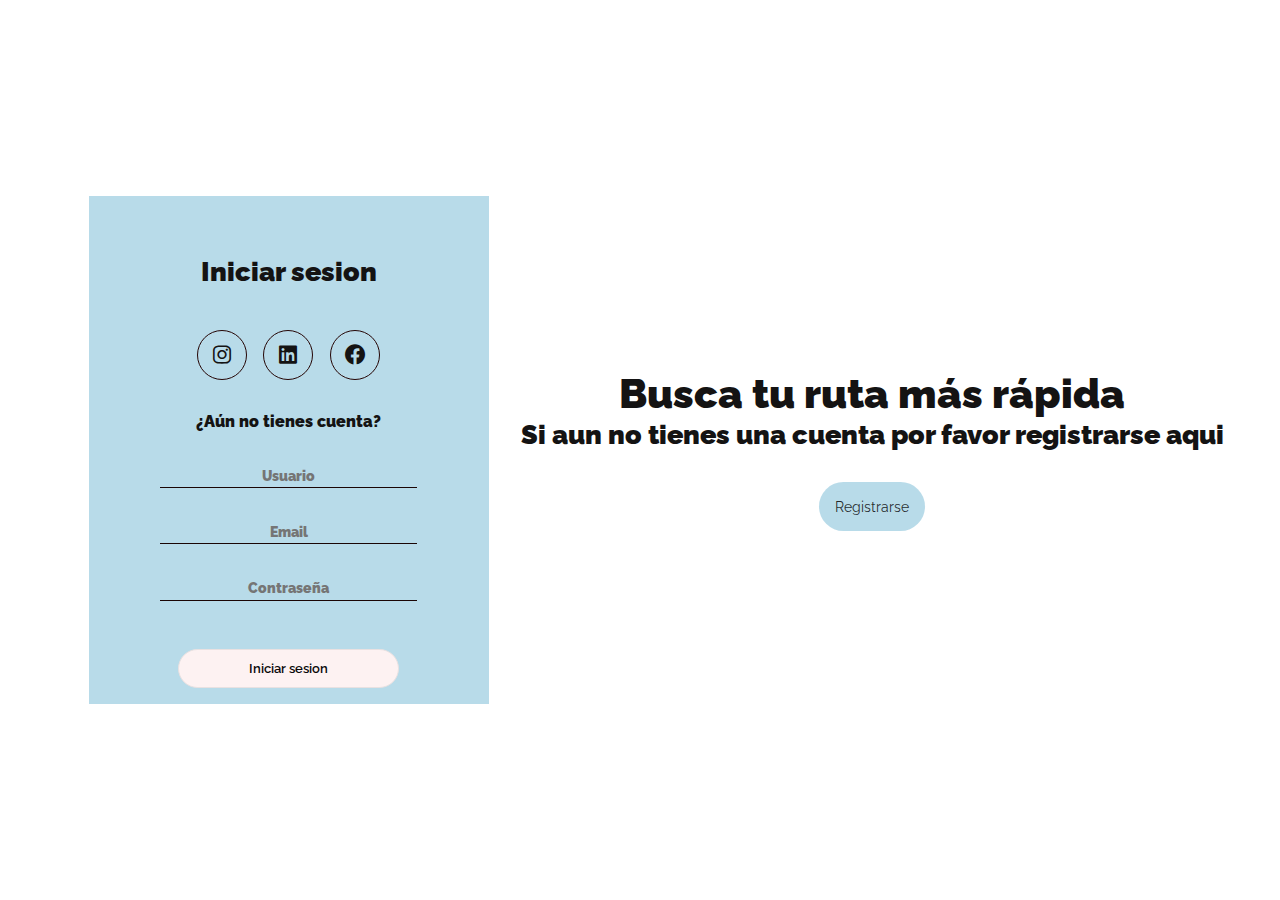
==== Fronted/index.html @ 0e1de73a "Fronted" ====
<!DOCTYPE html>
<html lang="en">

<head>
    <meta charset="UTF-8">
    <meta http-equiv="X-UA-Compatible" content="IE=edge">
    <meta name="viewport" content="width=device-width, initial-scale=1.0">
    <link rel="stylesheet" type="text/css" href="CSS/estilos.css">
    <link rel="preconnect" href="https://fonts.googleapis.com">
    <link rel="preconnect" href="https://fonts.gstatic.com" crossorigin>
    <link href="https://fonts.googleapis.com/css2?family=Raleway&display=swap" rel="stylesheet">
    <link href='https://unpkg.com/boxicons@2.1.2/css/boxicons.min.css' rel='stylesheet'>
    <title>Rutas Logisticas</title>
</head>

<body>
    <div class="container-form sing-up">
        <div class="welcome-back">
            <div class="message">
                <h2>Bienvenido</h2>
                <p>Si ya tienes una cuenta por favor inicia sesion aqui</p>
                <button class="sing-up-btn">
                    Iniciar sesion
                </button>
            </div>
        </div>
        <form class="formulario">
            <h2 class="create-account">Crear una cuenta</h2>
            <div class="iconos">
                <div class="border-icon">
                    <i class='bx bxl-instagram'></i>
                </div>
                <div class="border-icon">
                    <i class='bx bxl-linkedin-square' ></i>
                </div>
                <div class="border-icon">
                    <i class='bx bxl-facebook-circle' ></i>
                </div>
            </div>
            <p class="cuenta-gratis">Crear una cuenta</p>
            <input type="text" placeholder="Nombre">
            <input type="email" placeholder="Email">
            <input type="password" placeholder="Contraseña">
            <input type="button" value="Registrarse">
        </form>
    </div>
    <div class="container-form sing-in"></div>
        <form class="formulario">
            <h2 class="create-account">Iniciar sesion</h2>
            <div class="iconos">
                <div class="border-icon">
                    <i class='bx bxl-instagram'></i>
                </div>
                <div class="border-icon">
                    <i class='bx bxl-linkedin-square' ></i>
                </div>
                <div class="border-icon">
                    <i class='bx bxl-facebook-circle' ></i>
                </div>
            </div>
            <p class="cuenta-gratis">¿Aún no tienes cuenta?</p>
            <input type="text" placeholder="Usuario">
            <input type="email" placeholder="Email">
            <input type="password" placeholder="Contraseña">
            <input type="button" value="Iniciar sesion">
        </form>
        <div class="welcome-back">
            <div class="message">
                <h2>Busca tu ruta más rápida</h2>
                <p>Si aun no tienes una cuenta por favor registrarse aqui</p>
                <button class="sing-in-btn">Registrarse</button>
            </div>
        </div>
    </div>
</body>

</html>
---- Fronted/CSS/estilos.css ----
*{
    margin: 0;
    padding: 0;
    box-sizing: border-box;
    font-family: 'Raleway', sans-serif;
    font-weight: bolder;
}
body{
    height: 100vh;
    display: flex;
    align-items: center;
    justify-content: center;
    background-image: url(/img/fondo.jpg);
    background-repeat: no-repeat;
    background-size: cover;
    color: rgb(20, 19, 19);
}
.container-form{
    width:  90%;
    height: 90vh;
    display: flex;
    justify-content: space-around;
    transition: all .5s ease-out;
}
.welcome-back{
    display: flex;
    align-items: center;
    text-align: center;
}
.message{
    padding: 1rem;
}
.message{
    font-size: 1.7rem;
    padding: 1rem 0;
}
.message button {
    padding: 1rem;
    font-weight: 400;
    background-color: rgba(137, 195, 218, 0.6);
    border-radius: 2rem;
    border: none;
    outline: none;
    cursor: pointer;
    font-size: .9rem;
    margin-top: 2rem;
    transition: all .3s ease-in;
    color: rgba(8, 8, 8, 0.849);
}
.message button:hover{
    background-color: rgba(137, 195, 218);
}
.formulario{
    width: 400px;
    padding: 1rem;
    margin: 2rem;
    background-color: rgba(137, 195, 218, 0.6);
    text-align: center;
}
.create-account{
    padding: 2.7rem 0;
    font-size: 1.7rem;
}
.iconos{
    width: 200px;
    display: flex;
    justify-content: space-around;
    margin: auto;
}
.border-icon{
    height: 20px;
    width: 20px;
    display: flex;
    align-items: center;
    justify-content: center;
    padding: 1.5rem;
    border: solid thin rgb(37, 5, 5);
    border-radius: 50%;
    font-size: 1.5rem;
    transition: all .3s ease-in;
}
.border-icon:hover{
    background-color: rgba(4, 10, 17, 0.171);
    cursor: pointer;
}
.cuenta-gratis{
    padding: 2rem 0;
}
.formulario input{
    width: 70%;
    display: block;
    margin: auto;
    margin-bottom: 2rem;
    background-color: transparent;
    border: none;
    border-bottom: rgb(26, 5, 5) thin solid;
    text-align: center;
    outline: none;
    padding: .2rem 0;
    font-size: .9rem;
    color: rgb(7, 4, 4);
}
.formulario input[type="button"]{
    width: 60%;
    margin: auto;
    border:  solid thin rgb(233, 225, 225);
    padding: .7rem;
    border-radius: 2rem;
    background-color: rgb(253, 242, 242);
    font-weight: 600;
    margin-top: 3rem;
    font-size: .8rem;
    cursor: pointer;
    color: rgb(10, 9, 9);
}
.container-form{
    position: absolute;
    opacity: 0;
    visibility: hidden;

}
.container-form.active{
    opacity: 1;
    visibility: visible;
}
.container-form.active{
    opacity: 0;
    visibility: hidden;

}
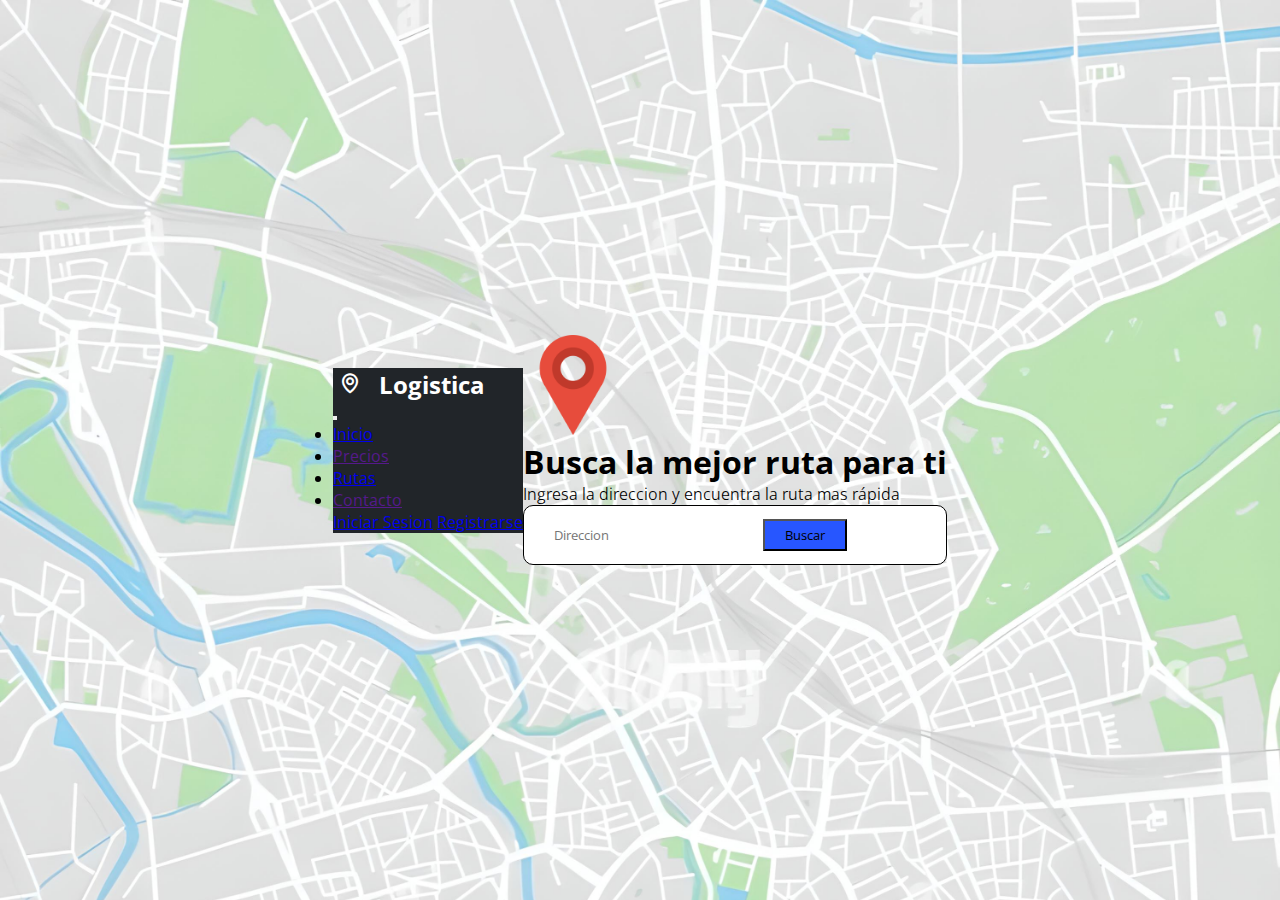
==== commit f906fa0c: "rutas1" ====
--- a/Fronted/index.html
+++ b/Fronted/index.html
@@ -2,76 +2,66 @@
 <html lang="en">
 
 <head>
-    <meta charset="UTF-8">
-    <meta http-equiv="X-UA-Compatible" content="IE=edge">
-    <meta name="viewport" content="width=device-width, initial-scale=1.0">
-    <link rel="stylesheet" type="text/css" href="CSS/estilos.css">
+    <meta charset="utf-8">
+    <meta name="viewport" content="width=device-width, initial-scale=1">
+
+    <link href="https://cdn.jsdelivr.net/npm/bootstrap@5.0.2/dist/css/bootstrap.min.css" rel="stylesheet"
+        integrity="sha384-EVSTQN3/azprG1Anm3QDgpJLIm9Nao0Yz1ztcQTwFspd3yD65VohhpuuCOmLASjC" crossorigin="anonymous">
+    <link rel="stylesheet" type="text/css" href="CSS/index.css">
     <link rel="preconnect" href="https://fonts.googleapis.com">
     <link rel="preconnect" href="https://fonts.gstatic.com" crossorigin>
+    <link rel="shortcut icon" href="img/favicon3.png">
     <link href="https://fonts.googleapis.com/css2?family=Raleway&display=swap" rel="stylesheet">
     <link href='https://unpkg.com/boxicons@2.1.2/css/boxicons.min.css' rel='stylesheet'>
-    <title>Rutas Logisticas</title>
+    <title>Rustas Logisticas</title>
 </head>
 
 <body>
-    <div class="container-form sing-up">
-        <div class="welcome-back">
-            <div class="message">
-                <h2>Bienvenido</h2>
-                <p>Si ya tienes una cuenta por favor inicia sesion aqui</p>
-                <button class="sing-up-btn">
-                    Iniciar sesion
-                </button>
+    <nav class="navbar navbar-expand-md navbar-dark fixed-top bg-dark">
+        <div class="container-fluid">
+            <a href="index.html"  class="brand"><i class='bx bx-map map' ></i> Logistica</a>
+            <button class="navbar-toggler collapsed" type="button" data-bs-toggle="collapse"
+                data-bs-target="#navbarCollapse" aria-controls="navbarCollapse" aria-expanded="false"
+                aria-label="Toggle navigation">
+                <span class="navbar-toggler-icon"></span>
+            </button>
+            <div class="navbar-collapse collapse" id="navbarCollapse" style="">
+                <ul class="navbar-nav me-auto mb-2 mb-md-0">
+                    <li class="nav-item">
+                        <a class="nav-link active" aria-current="page" href="index.html">Inicio</a>
+                    </li>
+                    <li class="nav-item">
+                        <a class="nav-link" href="">Precios</a>
+                    </li>
+                    <li class="nav-item">
+                        <a class="nav-link" href="rutas.html">Rutas</a>
+                    </li>
+                    <li class="nav-item">
+                        <a class="nav-link" href="">Contacto</a>
+                    </li>
+                </ul>
+                <form class="d-flex ">
+                    <a href="login.html" class="btn btn-outline-light me-2" role="button">Iniciar Sesion</a>
+                    <a href="sing-up.html" class="btn btn-warning" role="button">Registrarse</a>
+                </form>
             </div>
         </div>
-        <form class="formulario">
-            <h2 class="create-account">Crear una cuenta</h2>
-            <div class="iconos">
-                <div class="border-icon">
-                    <i class='bx bxl-instagram'></i>
-                </div>
-                <div class="border-icon">
-                    <i class='bx bxl-linkedin-square' ></i>
-                </div>
-                <div class="border-icon">
-                    <i class='bx bxl-facebook-circle' ></i>
-                </div>
-            </div>
-            <p class="cuenta-gratis">Crear una cuenta</p>
-            <input type="text" placeholder="Nombre">
-            <input type="email" placeholder="Email">
-            <input type="password" placeholder="Contraseña">
-            <input type="button" value="Registrarse">
+    </nav>
+    <div class="px-4 py-5 my-5 text-center">
+        <img class="d-block mx-auto mb-4" src="/Fronted/img/map.png" alt="" width="100" height="100">
+        <h1 class="display-5 fw-bold text-dark">Busca la mejor ruta para ti</h1>
+        <div class="col-lg-6 mx-auto text-dark">
+            <p class="lead mb-4">Ingresa la direccion y encuentra la ruta mas rápida</p>
+        </div>
+        <form action="#" class="form-search d-flex align-items-stretch mb-3" data-aos="fade-up" data-aos-delay="200">
+            <input type="text" class="form-control" placeholder="Direccion">
+            <button type="submit" class="btn btn-primary">Buscar</button>
         </form>
     </div>
-    <div class="container-form sing-in"></div>
-        <form class="formulario">
-            <h2 class="create-account">Iniciar sesion</h2>
-            <div class="iconos">
-                <div class="border-icon">
-                    <i class='bx bxl-instagram'></i>
-                </div>
-                <div class="border-icon">
-                    <i class='bx bxl-linkedin-square' ></i>
-                </div>
-                <div class="border-icon">
-                    <i class='bx bxl-facebook-circle' ></i>
-                </div>
-            </div>
-            <p class="cuenta-gratis">¿Aún no tienes cuenta?</p>
-            <input type="text" placeholder="Usuario">
-            <input type="email" placeholder="Email">
-            <input type="password" placeholder="Contraseña">
-            <input type="button" value="Iniciar sesion">
-        </form>
-        <div class="welcome-back">
-            <div class="message">
-                <h2>Busca tu ruta más rápida</h2>
-                <p>Si aun no tienes una cuenta por favor registrarse aqui</p>
-                <button class="sing-in-btn">Registrarse</button>
-            </div>
-        </div>
-    </div>
+    <script src="https://cdn.jsdelivr.net/npm/bootstrap@5.0.2/dist/js/bootstrap.bundle.min.js"
+        integrity="sha384-MrcW6ZMFYlzcLA8Nl+NtUVF0sA7MsXsP1UyJoMp4YLEuNSfAP+JcXn/tWtIaxVXM"
+        crossorigin="anonymous"></script>
+
 </body>
 
 </html>--- a/Fronted/CSS/index.css
+++ b/Fronted/CSS/index.css
@@ -0,0 +1,97 @@
+@import url('https://fonts.googleapis.com/css2?family=Open+Sans:wght@400;500;600;700&display=swap');
+
+* {
+	font-family: 'Open Sans', sans-serif;
+	margin: 0;
+	padding: 0;
+	box-sizing: border-box;
+}
+:root {
+    scroll-behavior: smooth;
+	--grey: #F1F0F6;
+	--dark-grey: #8D8D8D;
+	--light: #fff;
+	--dark: #212529;
+	--green: #81D43A;
+	--light-green: #E3FFCB;
+	--blue: #1775F1;
+	--light-blue: #D0E4FF;
+	--dark-blue: #0C5FCD;
+	--red: #FC3B56;
+}
+body{
+    height: 100vh;
+    display: flex;
+    background: url(/Fronted/img/fondo2.png);
+    align-items: center;
+    justify-content: center;
+    background-repeat: no-repeat;
+    background-size: cover;
+}
+.icon {
+	min-width: 58px;
+	display: flex;
+	justify-content: center;
+	align-items: center;
+	margin-right: 6px;
+}
+.brand {
+    text-decoration: none;
+	font-size: 24px;
+	display: flex;
+	align-items: center;
+	font-weight: 700;
+	color: var(--light);
+	position: sticky;
+	top: 0;
+	left: 0;
+	background: var(--dark);
+	transition: all .3s ease;
+	padding: 0 5px;
+}
+.bg-dark {
+    background-color: #212529;
+}
+.form-search{
+    background: #fff;
+    padding: 10px;
+    border-radius: 10px;
+    border: 1px solid black;
+}
+.lead{
+    font-weight: 350;
+}
+.form-search .form-control {
+    padding-top: 10px;
+    padding-bottom: 10px;
+    padding-left: 20px;
+    padding-right: 20px;
+    border: none;
+    margin-right: 10px;
+    border: none ;
+    background: none ;
+}
+.map {
+    min-width: 35px;
+    display: flex;
+    justify-content: center;
+    align-items: center;
+    margin-right: 6px;
+}
+.form-control:hover,
+.form-control:focus {
+    outline: none;
+    box-shadow: none;
+}
+
+.btn-primary {
+    background-color:  #2756ff;
+    padding-top: 5px;
+    padding-bottom: 5px;
+    padding-left: 20px;
+    padding-right: 20px;
+}
+.btn-primary:hover {
+    background-color: #7883ad;
+}
+
